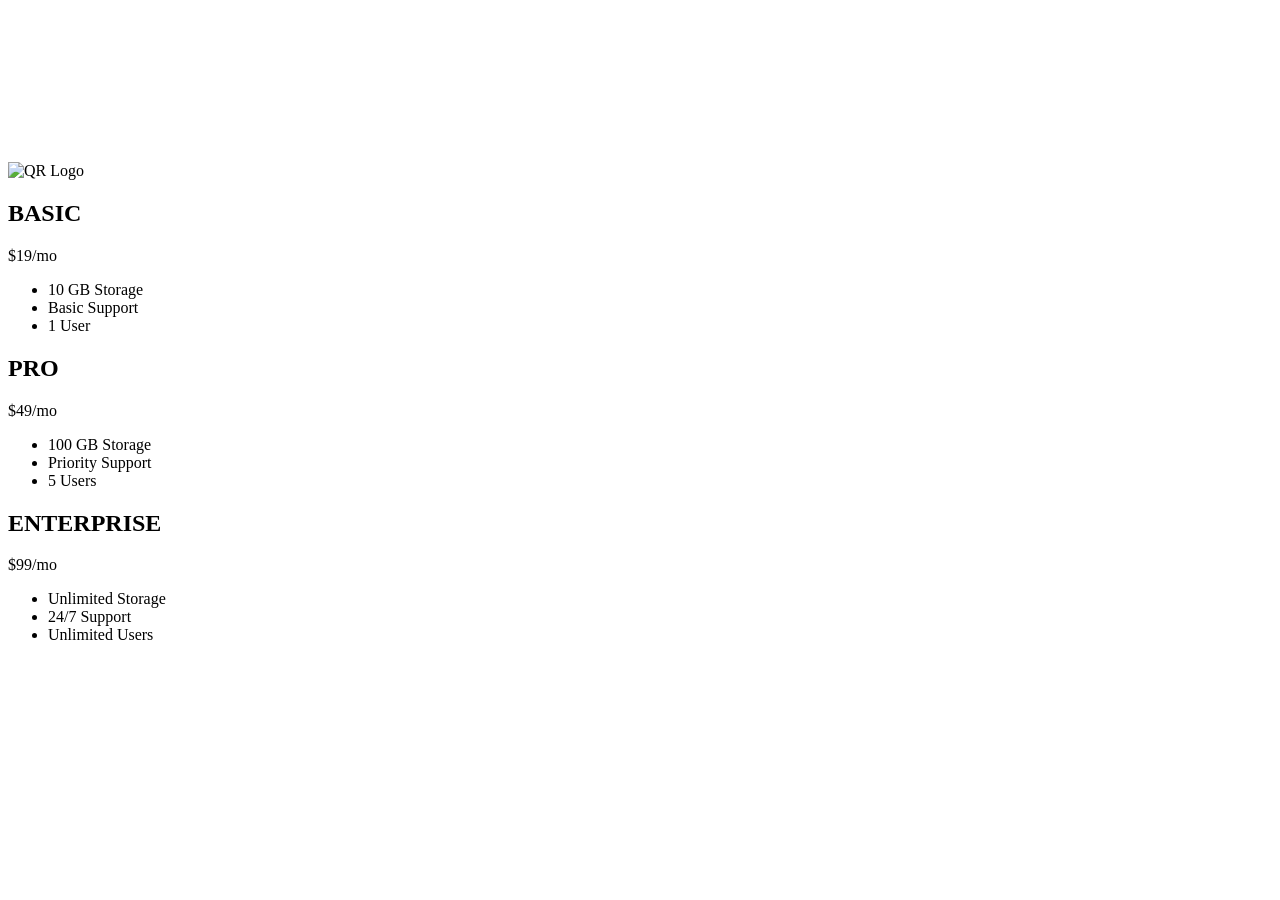
==== index.html @ c164e1fc "[bot] add PWA caching" ====
<!DOCTYPE html>
<html lang="en">
<head>
  <link rel="manifest" href="./manifest.json">
    <meta charset="UTF-8">
    <meta name="viewport" content="width=device-width, initial-scale=1.0">
    <title>Product Promotion</title>
    <link rel="stylesheet" href="styles.css">
</head>
<body>
    <div class="canvas">
        <video class="bg-video" src="assets/template_blank_tiers.mp4" autoplay muted loop playsinline></video>

        <div class="overlay">
            <!-- Header -->
            <div class="header">
                <img src="assets/logos/PNG/QR_Logo_WhiteBackground.png" class="logo" alt="QR Logo">
            </div>

            <!-- Tiers Container -->
            <div class="tiers-container">
                <!-- Tier 1 -->
                <div class="tier">
                    <h2 class="tier-name">BASIC</h2>
                    <div class="tier-price">$19<span class="frequency">/mo</span></div>
                    <ul class="features">
                        <li>10 GB Storage</li>
                        <li>Basic Support</li>
                        <li>1 User</li>
                    </ul>
                </div>
                <!-- Tier 2 -->
                <div class="tier">
                    <h2 class="tier-name">PRO</h2>
                    <div class="tier-price">$49<span class="frequency">/mo</span></div>
                    <ul class="features">
                        <li>100 GB Storage</li>
                        <li>Priority Support</li>
                        <li>5 Users</li>
                    </ul>
                </div>
                <!-- Tier 3 -->
                <div class="tier">
                    <h2 class="tier-name">ENTERPRISE</h2>
                    <div class="tier-price">$99<span class="frequency">/mo</span></div>
                    <ul class="features">
                        <li>Unlimited Storage</li>
                        <li>24/7 Support</li>
                        <li>Unlimited Users</li>
                    </ul>
                </div>
            </div>
        </div>
    </div>
  <script>
    if ('serviceWorker' in navigator) {
      window.addEventListener('load', function () {
        navigator.serviceWorker.register('./sw.js')
          .then(function (reg) { console.log('[PWA] SW registered:', reg.scope); })
          .catch(function (err) { console.warn('[PWA] SW registration failed:', err); });
      });
    }
  </script>
</body>
</html>
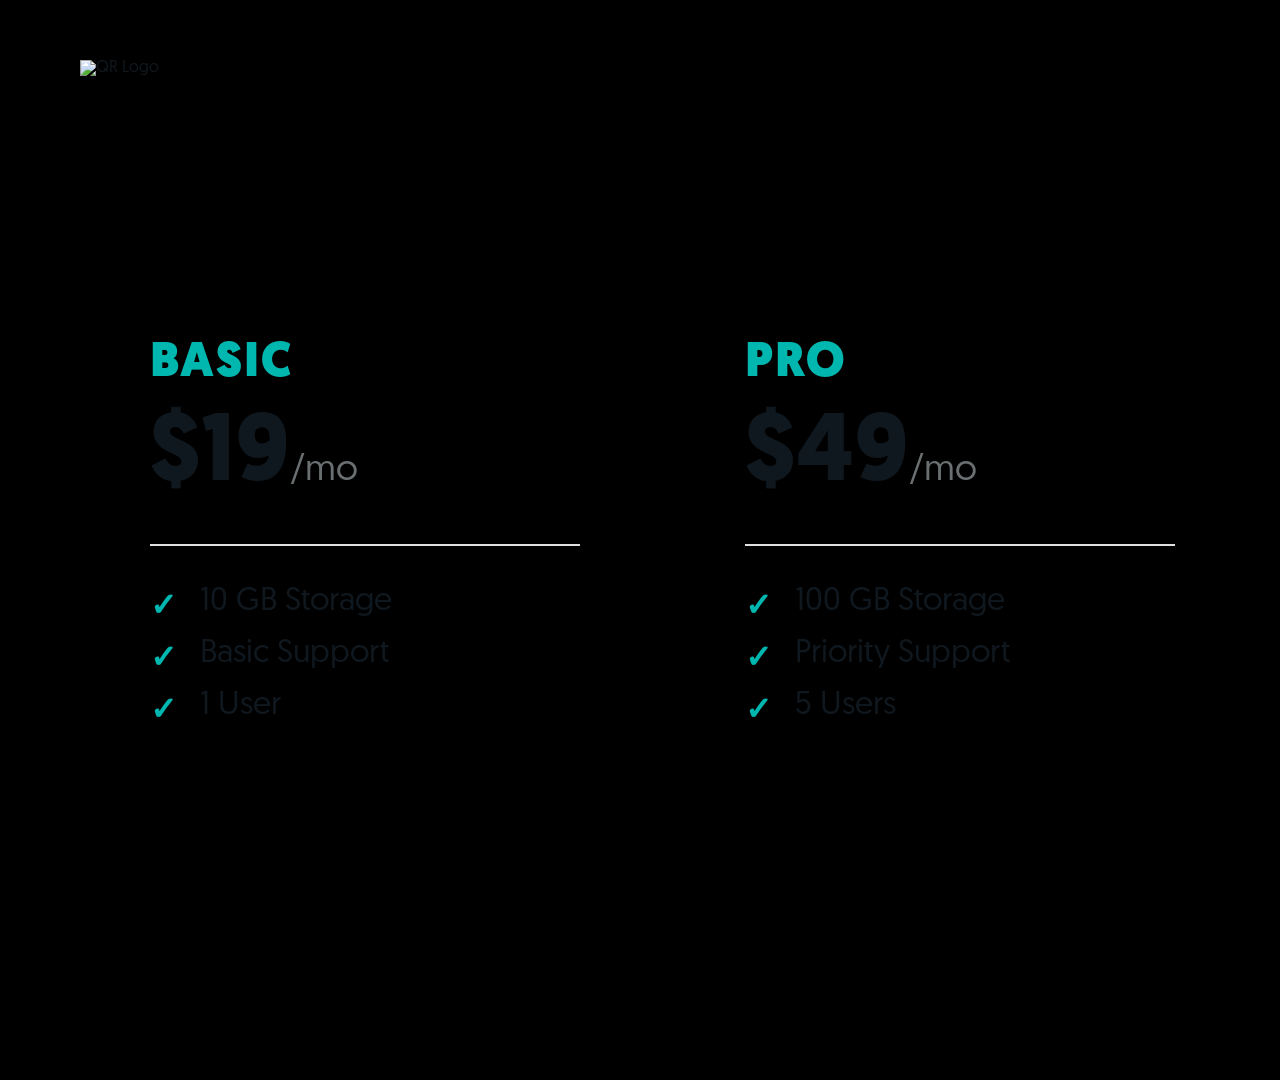
==== commit d1fdfc25: "update" ====
--- a/index.html
+++ b/index.html
@@ -1,7 +1,6 @@
 <!DOCTYPE html>
 <html lang="en">
 <head>
-  <link rel="manifest" href="./manifest.json">
     <meta charset="UTF-8">
     <meta name="viewport" content="width=device-width, initial-scale=1.0">
     <title>Product Promotion</title>
@@ -52,14 +51,5 @@
             </div>
         </div>
     </div>
-  <script>
-    if ('serviceWorker' in navigator) {
-      window.addEventListener('load', function () {
-        navigator.serviceWorker.register('./sw.js')
-          .then(function (reg) { console.log('[PWA] SW registered:', reg.scope); })
-          .catch(function (err) { console.warn('[PWA] SW registration failed:', err); });
-      });
-    }
-  </script>
 </body>
 </html>
--- a/styles.css
+++ b/styles.css
@@ -0,0 +1,164 @@
+@font-face {
+    font-family: 'Geomanist';
+    src: url('assets/fonts/Geomanist-Regular.otf') format('opentype');
+    font-weight: normal;
+    font-style: normal;
+}
+
+@font-face {
+    font-family: 'Geomanist';
+    src: url('assets/fonts/Geomanist-Bold.otf') format('opentype');
+    font-weight: bold;
+    font-style: normal;
+}
+
+@font-face {
+    font-family: 'Geomanist';
+    src: url('assets/fonts/Geomanist-Black.otf') format('opentype');
+    font-weight: 900;
+    font-style: normal;
+}
+
+@font-face {
+    font-family: 'Geomanist';
+    src: url('assets/fonts/Geomanist-Medium.otf') format('opentype');
+    font-weight: 500;
+    font-style: normal;
+}
+
+:root {
+    --primary-color: #00b7af;
+    --dark-color: #10181f;
+    --light-color: #ffffff;
+    --text-color: #10181f;
+    --border-color: #e0e0e0;
+}
+
+* {
+    margin: 0;
+    padding: 0;
+    box-sizing: border-box;
+}
+
+body {
+    font-family: 'Geomanist', sans-serif;
+    overflow: hidden;
+    background-color: #000;
+    color: var(--text-color);
+}
+
+.canvas {
+    width: 1920px;
+    height: 1080px;
+    position: relative;
+    overflow: hidden;
+    /* Optional: helps with scaling to view in smaller windows during dev */
+    transform-origin: top left;
+}
+
+.bg-video {
+    position: absolute;
+    top: 0;
+    left: 0;
+    width: 1920px;
+    height: 1080px;
+    object-fit: cover;
+    z-index: 1;
+}
+
+.overlay {
+    position: absolute;
+    top: 0;
+    left: 0;
+    width: 1920px;
+    height: 1080px;
+    z-index: 10;
+}
+
+.header {
+    position: absolute;
+    top: 60px;
+    left: 80px;
+}
+
+.logo {
+    height: 80px;
+    width: auto;
+}
+
+.tiers-container {
+    position: absolute;
+    top: 280px;
+    left: 0;
+    width: 1920px;
+    height: 656px;
+    display: flex;
+    justify-content: space-between;
+}
+
+.tier {
+    position: absolute;
+    background: transparent;
+    border-radius: 20px;
+    padding: 60px;
+    width: 550px;
+    height: 656px;
+    display: flex;
+    flex-direction: column;
+    box-shadow: none;
+}
+
+.tier:nth-child(1) {
+    left: 90px;
+}
+
+.tier:nth-child(2) {
+    left: 685px;
+}
+
+.tier:nth-child(3) {
+    left: 1280px;
+}
+
+.tier-name {
+    font-size: 48px;
+    font-weight: 900;
+    color: var(--primary-color);
+    margin-bottom: 20px;
+    text-transform: uppercase;
+    letter-spacing: 2px;
+}
+
+.tier-price {
+    font-size: 96px;
+    font-weight: bold;
+    color: var(--dark-color);
+    margin-bottom: 40px;
+    border-bottom: 2px solid var(--border-color);
+    padding-bottom: 40px;
+}
+
+.frequency {
+    font-size: 36px;
+    font-weight: normal;
+    color: #6a7071;
+}
+
+.features {
+    list-style: none;
+}
+
+.features li {
+    font-size: 32px;
+    margin-bottom: 20px;
+    position: relative;
+    padding-left: 50px;
+}
+
+.features li::before {
+    content: "✓";
+    position: absolute;
+    left: 0;
+    color: var(--primary-color);
+    font-weight: bold;
+}
